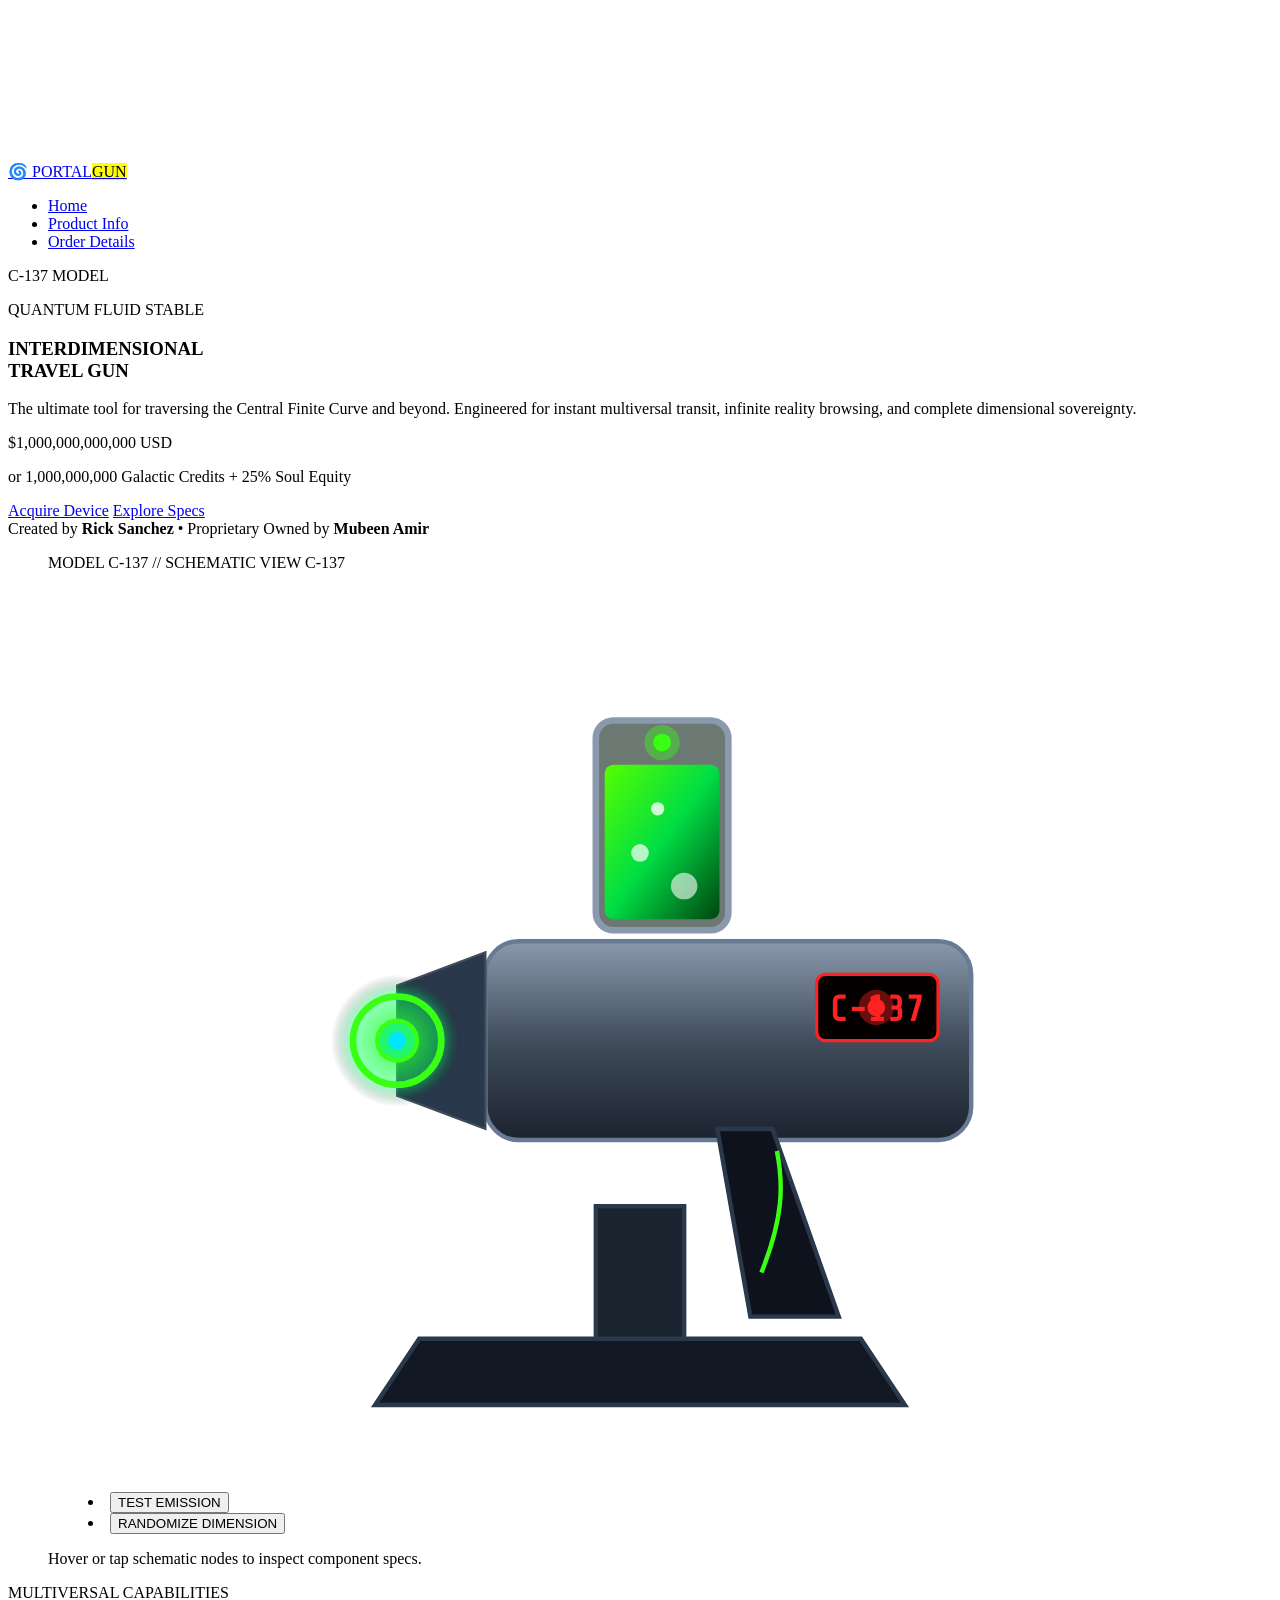
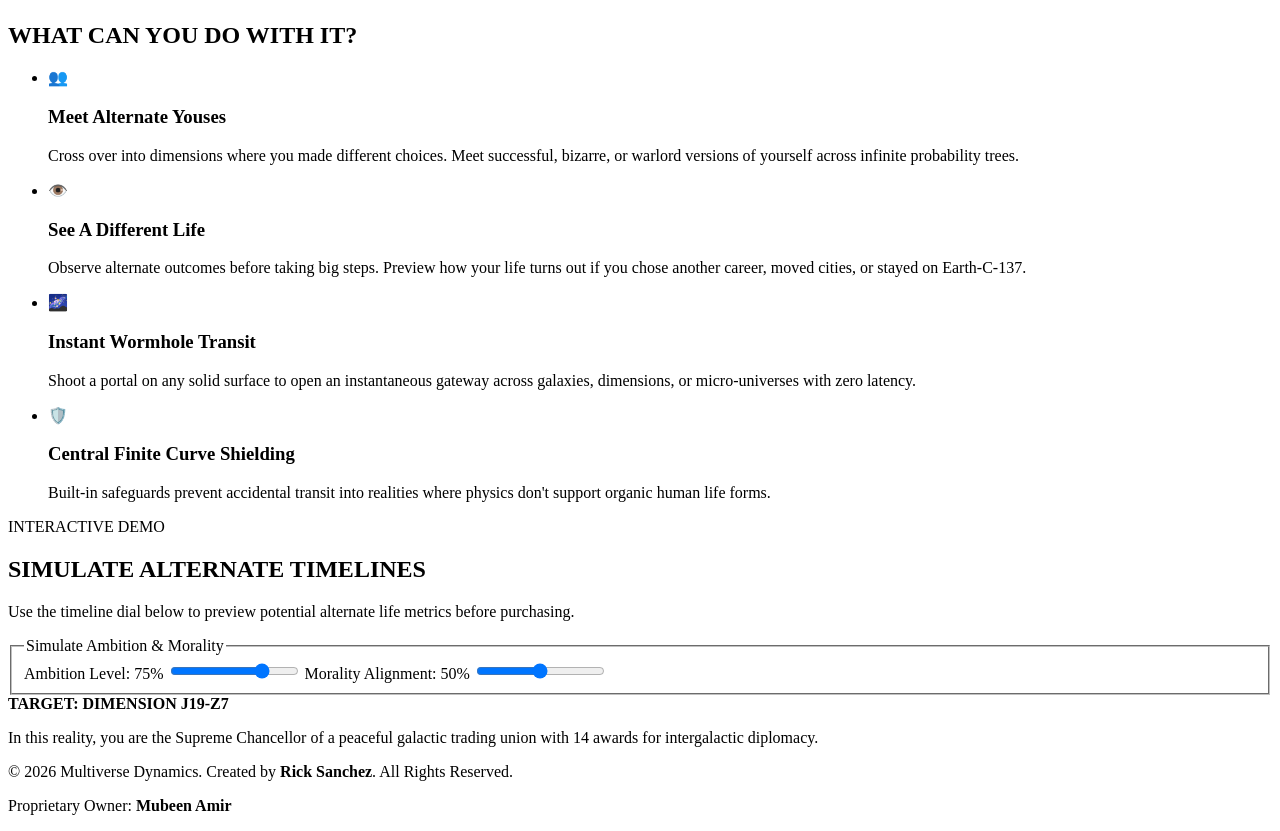
==== html/index.html @ 3e1271ca "home css and its js added added home" ====
<!DOCTYPE html>
<html lang="en">
<head>
    <meta charset="UTF-8">
    <meta name="viewport" content="width=device-width, initial-scale=1.0">
    <title>C-137 Portal Gun | Home</title>
    <link rel="stylesheet" href="style.css">
    <link rel="preconnect" href="https://fonts.googleapis.com">
    <link rel="preconnect" href="https://fonts.gstatic.com" crossorigin>
    <link href="https://fonts.googleapis.com/css2?family=Orbitron:wght@400;600;800;900&family=Rajdhani:wght@400;500;600;700&family=Share+Tech+Mono&display=swap" rel="stylesheet">
</head>
<body>

    <!-- PORTAL CANVAS OVERLAY -->
    <canvas id="portal-canvas" aria-hidden="true"></canvas>

    <!-- HEADER / NAVIGATION -->
    <header class="navbar">
        <a href="index.html" class="logo" aria-label="Portal Gun Home">
            <span class="logo-symbol" role="img" aria-label="Portal Icon">🌀</span>
            <span class="logo-text">PORTAL<mark class="highlight">GUN</mark></span>
        </a>
        
        <nav aria-label="Main Navigation">
            <ul class="nav-links">
                <li><a href="index.html" class="active" aria-current="page">Home</a></li>
                <li><a href="product.html">Product Info</a></li>
                <li><a href="order.html">Order Details</a></li>
            </ul>
        </nav>
        
        <aside class="header-badge" aria-label="Device Model">C-137 MODEL</aside>
    </header>

    <main>
        <!-- HERO SECTION -->
        <section class="hero" aria-labelledby="hero-heading">
            <article class="hero-content">
                <p class="status-pill"><span class="pulse-dot" aria-hidden="true"></span> QUANTUM FLUID STABLE</p>
                <h1 id="hero-heading" class="hero-title">INTERDIMENSIONAL<br><span class="gradient-text">TRAVEL GUN</span></h1>
                <p class="hero-subtitle">
                    The ultimate tool for traversing the Central Finite Curve and beyond. Engineered for instant multiversal transit, infinite reality browsing, and complete dimensional sovereignty.
                </p>
                
                <section class="price-container" aria-label="Pricing Details">
                    <p class="price-tag">$1,000,000,000,000 USD</p>
                    <p class="price-alt">or 1,000,000,000 Galactic Credits + 25% Soul Equity</p>
                </section>

                <nav class="cta-group" aria-label="Call to Action">
                    <a href="order.html" class="btn btn-primary">Acquire Device</a>
                    <a href="product.html" class="btn btn-secondary">Explore Specs</a>
                </nav>

                <aside class="ownership-banner">
                    Created by <strong>Rick Sanchez</strong> &bull; Proprietary Owned by <strong>Mubeen Amir</strong>
                </aside>
            </article>

            <!-- SVG SCHEMATIC / DISPLAY OF THE PORTAL GUN -->
            <figure class="device-card" aria-labelledby="schematic-heading">
                <figcaption class="display-header">
                    <span id="schematic-heading" class="display-title">MODEL C-137 // SCHEMATIC VIEW</span>
                    <output class="led-screen" id="digital-readout">C-137</output>
                </figcaption>

                <!-- CUSTOM SVG SCHEMATIC DRAWING -->
                <figure class="svg-wrapper">
                    <svg viewBox="0 0 500 400" class="portal-gun-svg" role="img" aria-label="Technical vector schematic of the C-137 Portal Gun featuring top fluid cylinder, metal barrel, grip, and LED display">
                        <defs>
                            <radialGradient id="greenGlow" cx="50%" cy="50%" r="50%">
                                <stop offset="0%" stop-color="#39ff14" stop-opacity="0.9"/>
                                <stop offset="70%" stop-color="#00ff66" stop-opacity="0.4"/>
                                <stop offset="100%" stop-color="#050b14" stop-opacity="0"/>
                            </radialGradient>
                            <linearGradient id="fluidGrad" x1="0%" y1="0%" x2="100%" y2="100%">
                                <stop offset="0%" stop-color="#55ff00"/>
                                <stop offset="50%" stop-color="#00dd44"/>
                                <stop offset="100%" stop-color="#004411"/>
                            </linearGradient>
                            <linearGradient id="metalGrad" x1="0%" y1="0%" x2="0%" y2="100%">
                                <stop offset="0%" stop-color="#8a99ad"/>
                                <stop offset="50%" stop-color="#414d5c"/>
                                <stop offset="100%" stop-color="#1b232e"/>
                            </linearGradient>
                        </defs>

                        <!-- Base Stand -->
                        <path d="M 150 340 L 350 340 L 370 370 L 130 370 Z" fill="#131924" stroke="#2a384c" stroke-width="2"/>
                        <rect x="230" y="280" width="40" height="60" fill="#1b232e" stroke="#2a384c" stroke-width="2"/>

                        <!-- Main Body -->
                        <rect x="180" y="160" width="220" height="90" rx="15" fill="url(#metalGrad)" stroke="#687b95" stroke-width="2"/>
                        
                        <!-- Grip -->
                        <path d="M 310 245 L 340 330 L 300 330 L 285 245 Z" fill="#0d121c" stroke="#2a384c" stroke-width="2"/>
                        <path d="M 312 255 C 315 270, 315 285, 305 310" stroke="#39ff14" stroke-width="2" fill="none"/>

                        <!-- Red Digital Readout Window -->
                        <rect x="330" y="175" width="55" height="30" rx="4" fill="#050000" stroke="#ff2222" stroke-width="1.5"/>
                        <text x="357" y="196" fill="#ff2222" font-family="'Share Tech Mono', monospace" font-size="16" text-anchor="middle" font-weight="bold">C-137</text>

                        <!-- Quantum Fluid Glass Cylinder (Top) -->
                        <rect x="230" y="60" width="60" height="95" rx="8" fill="rgba(10, 30, 20, 0.6)" stroke="#8a99ad" stroke-width="3"/>
                        <!-- Fluid inside -->
                        <rect x="234" y="80" width="52" height="70" rx="4" fill="url(#fluidGrad)"/>
                        
                        <!-- Animated Fluid Bubbles -->
                        <circle cx="250" cy="120" r="4" fill="#ffffff" opacity="0.7" class="bubble-anim-1"/>
                        <circle cx="270" cy="135" r="6" fill="#ffffff" opacity="0.6" class="bubble-anim-2"/>
                        <circle cx="258" cy="100" r="3" fill="#ffffff" opacity="0.8" class="bubble-anim-3"/>

                        <!-- Front Concentric Emitter Tip -->
                        <path d="M 180 165 L 140 180 L 140 230 L 180 245 Z" fill="#2a384c" stroke="#414d5c"/>
                        <circle cx="140" cy="205" r="30" fill="url(#greenGlow)"/>
                        <circle cx="140" cy="205" r="20" fill="none" stroke="#39ff14" stroke-width="3"/>
                        <circle cx="140" cy="205" r="10" fill="#39ff14"/>

                        <!-- Dynamic Interactive Hotspots -->
                        <g class="hotspot" tabindex="0" role="button" aria-label="Fluid Tube Hotspot" data-info="Quantum Fluid Matrix: Holds 100mL of dark matter fluid.">
                            <circle cx="260" cy="70" r="8" fill="#39ff14" opacity="0.4"/>
                            <circle cx="260" cy="70" r="4" fill="#39ff14"/>
                        </g>
                        <g class="hotspot" tabindex="0" role="button" aria-label="Emitter Node Hotspot" data-info="Concentrated Emitter Node: Generates stable green wormholes.">
                            <circle cx="140" cy="205" r="8" fill="#00e5ff" opacity="0.4"/>
                            <circle cx="140" cy="205" r="4" fill="#00e5ff"/>
                        </g>
                        <g class="hotspot" tabindex="0" role="button" aria-label="LED Screen Hotspot" data-info="Dimensions Coordinate Screen: Micro-LCD tracking target timeline.">
                            <circle cx="357" cy="190" r="8" fill="#ff2222" opacity="0.4"/>
                            <circle cx="357" cy="190" r="4" fill="#ff2222"/>
                        </g>
                    </svg>
                </figure>

                <menu class="display-controls">
                    <li><button id="btn-fire" type="button" class="control-btn glow-btn">TEST EMISSION</button></li>
                    <li><button id="btn-dial" type="button" class="control-btn">RANDOMIZE DIMENSION</button></li>
                </menu>

                <output id="hotspot-info-box" class="info-tooltip" aria-live="polite">
                    Hover or tap schematic nodes to inspect component specs.
                </output>
            </figure>
        </section>

        <!-- HIGHLIGHTED FEATURES SECTION -->
        <section class="features-section" aria-labelledby="features-heading">
            <header class="section-header">
                <span class="sub-heading">MULTIVERSAL CAPABILITIES</span>
                <h2 id="features-heading">WHAT CAN YOU DO WITH IT?</h2>
            </header>

            <ul class="features-grid">
                <!-- Feature 1 -->
                <li>
                    <article class="feature-card">
                        <p class="feature-icon" aria-hidden="true">👥</p>
                        <h3>Meet Alternate Youses</h3>
                        <p>Cross over into dimensions where you made different choices. Meet successful, bizarre, or warlord versions of yourself across infinite probability trees.</p>
                    </article>
                </li>

                <!-- Feature 2 -->
                <li>
                    <article class="feature-card">
                        <p class="feature-icon" aria-hidden="true">👁️</p>
                        <h3>See A Different Life</h3>
                        <p>Observe alternate outcomes before taking big steps. Preview how your life turns out if you chose another career, moved cities, or stayed on Earth-C-137.</p>
                    </article>
                </li>

                <!-- Feature 3 -->
                <li>
                    <article class="feature-card">
                        <p class="feature-icon" aria-hidden="true">🌌</p>
                        <h3>Instant Wormhole Transit</h3>
                        <p>Shoot a portal on any solid surface to open an instantaneous gateway across galaxies, dimensions, or micro-universes with zero latency.</p>
                    </article>
                </li>

                <!-- Feature 4 -->
                <li>
                    <article class="feature-card">
                        <p class="feature-icon" aria-hidden="true">🛡️</p>
                        <h3>Central Finite Curve Shielding</h3>
                        <p>Built-in safeguards prevent accidental transit into realities where physics don't support organic human life forms.</p>
                    </article>
                </li>
            </ul>
        </section>

        <!-- INTERACTIVE SIMULATION PREVIEW -->
        <section class="simulation-section" aria-labelledby="sim-heading">
            <article class="sim-container">
                <header class="sim-header">
                    <span class="sub-heading">INTERACTIVE DEMO</span>
                    <h2 id="sim-heading">SIMULATE ALTERNATE TIMELINES</h2>
                    <p>Use the timeline dial below to preview potential alternate life metrics before purchasing.</p>
                </header>

                <form class="sim-controls" onsubmit="event.preventDefault();">
                    <fieldset class="slider-group">
                        <legend>Simulate Ambition & Morality</legend>
                        
                        <label for="ambition-range">Ambition Level: <output id="ambition-val">75%</output></label>
                        <input type="range" id="ambition-range" min="0" max="100" value="75">

                        <label for="morality-range">Morality Alignment: <output id="morality-val">50%</output></label>
                        <input type="range" id="morality-range" min="0" max="100" value="50">
                    </fieldset>
                </form>

                <output class="sim-output" id="sim-output-box" aria-live="polite">
                    <strong class="output-dim">TARGET: DIMENSION J19-Z7</strong>
                    <p class="output-desc">In this reality, you are the Supreme Chancellor of a peaceful galactic trading union with 14 awards for intergalactic diplomacy.</p>
                </output>
            </article>
        </section>
    </main>

    <!-- FOOTER -->
    <footer>
        <p>&copy; 2026 Multiverse Dynamics. Created by <strong>Rick Sanchez</strong>. All Rights Reserved.</p>
        <p class="ownership">Proprietary Owner: <strong>Mubeen Amir</strong></p>
    </footer>

    <script src="script.js"></script>
</body>
</html>
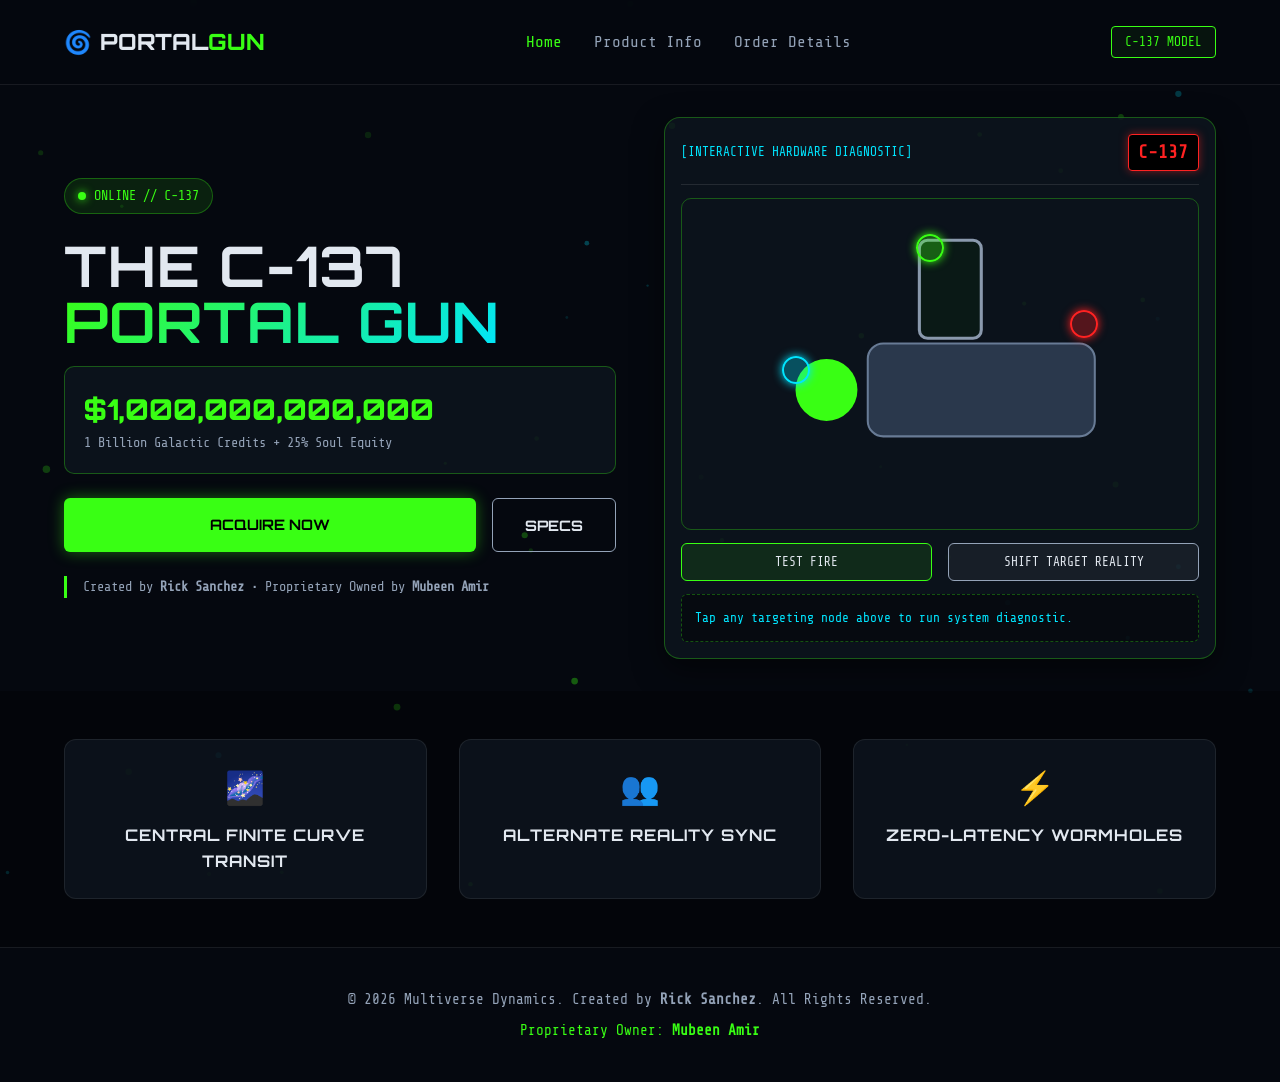
==== commit c9039b7d: "kk" ====
--- a/html/index.html
+++ b/html/index.html
@@ -4,23 +4,21 @@
     <meta charset="UTF-8">
     <meta name="viewport" content="width=device-width, initial-scale=1.0">
     <title>C-137 Portal Gun | Home</title>
-    <link rel="stylesheet" href="style.css">
+    <link rel="stylesheet" href="../css/style.css">
     <link rel="preconnect" href="https://fonts.googleapis.com">
     <link rel="preconnect" href="https://fonts.gstatic.com" crossorigin>
     <link href="https://fonts.googleapis.com/css2?family=Orbitron:wght@400;600;800;900&family=Rajdhani:wght@400;500;600;700&family=Share+Tech+Mono&display=swap" rel="stylesheet">
 </head>
 <body>
-
-    <!-- PORTAL CANVAS OVERLAY -->
+    <!-- BACKGROUND CANVAS -->
     <canvas id="portal-canvas" aria-hidden="true"></canvas>
 
-    <!-- HEADER / NAVIGATION -->
+    <!-- NAVIGATION -->
     <header class="navbar">
         <a href="index.html" class="logo" aria-label="Portal Gun Home">
-            <span class="logo-symbol" role="img" aria-label="Portal Icon">🌀</span>
-            <span class="logo-text">PORTAL<mark class="highlight">GUN</mark></span>
+            <span role="img" aria-label="Portal Icon">🌀</span>
+            <span>PORTAL<mark class="highlight">GUN</mark></span>
         </a>
-        
         <nav aria-label="Main Navigation">
             <ul class="nav-links">
                 <li><a href="index.html" class="active" aria-current="page">Home</a></li>
@@ -28,28 +26,27 @@
                 <li><a href="order.html">Order Details</a></li>
             </ul>
         </nav>
-        
-        <aside class="header-badge" aria-label="Device Model">C-137 MODEL</aside>
+        <aside class="header-badge">C-137 MODEL</aside>
     </header>
 
     <main>
-        <!-- HERO SECTION -->
-        <section class="hero" aria-labelledby="hero-heading">
-            <article class="hero-content">
-                <p class="status-pill"><span class="pulse-dot" aria-hidden="true"></span> QUANTUM FLUID STABLE</p>
-                <h1 id="hero-heading" class="hero-title">INTERDIMENSIONAL<br><span class="gradient-text">TRAVEL GUN</span></h1>
-                <p class="hero-subtitle">
-                    The ultimate tool for traversing the Central Finite Curve and beyond. Engineered for instant multiversal transit, infinite reality browsing, and complete dimensional sovereignty.
-                </p>
-                
-                <section class="price-container" aria-label="Pricing Details">
-                    <p class="price-tag">$1,000,000,000,000 USD</p>
-                    <p class="price-alt">or 1,000,000,000 Galactic Credits + 25% Soul Equity</p>
+        <!-- HERO HUD INTERACTION SECTION -->
+        <section class="hero" aria-labelledby="hero-heading" style="padding: 2rem 5%; min-height: auto;">
+            <!-- LEFT COLUMN: MINIMAL QUICK ACTION HEADLINE -->
+            <article class="hero-intro">
+                <p class="status-pill"><span class="pulse-dot" aria-hidden="true"></span> ONLINE // C-137</p>
+                <h1 id="hero-heading" style="font-size: 3.5rem; line-height: 1; margin-bottom: 1rem;">
+                    THE C-137<br><span class="gradient-text">PORTAL GUN</span>
+                </h1>
+
+                <section class="price-container" style="margin-bottom: 1.5rem;">
+                    <p class="price-tag">$1,000,000,000,000</p>
+                    <p class="price-alt">1 Billion Galactic Credits + 25% Soul Equity</p>
                 </section>
 
-                <nav class="cta-group" aria-label="Call to Action">
-                    <a href="order.html" class="btn btn-primary">Acquire Device</a>
-                    <a href="product.html" class="btn btn-secondary">Explore Specs</a>
+                <nav style="display: flex; gap: 1rem; margin-bottom: 1.5rem;">
+                    <a href="order.html" class="btn btn-primary" style="flex: 1;">ACQUIRE NOW</a>
+                    <a href="product.html" class="btn btn-secondary">SPECS</a>
                 </nav>
 
                 <aside class="ownership-banner">
@@ -57,164 +54,78 @@
                 </aside>
             </article>
 
-            <!-- SVG SCHEMATIC / DISPLAY OF THE PORTAL GUN -->
-            <figure class="device-card" aria-labelledby="schematic-heading">
-                <figcaption class="display-header">
-                    <span id="schematic-heading" class="display-title">MODEL C-137 // SCHEMATIC VIEW</span>
+            <!-- RIGHT COLUMN: INTERACTIVE VISUAL IMAGE TARGETING TERMINAL -->
+            <figure class="device-card" style="position: relative; border-radius: 16px; padding: 1rem; background: var(--bg-card); border: 1px solid var(--border-color);">
+                <figcaption class="display-header" style="margin-bottom: 0.8rem;">
+                    <span style="font-family: var(--font-mono); font-size: 0.8rem; color: var(--neon-cyan);">[INTERACTIVE HARDWARE DIAGNOSTIC]</span>
                     <output class="led-screen" id="digital-readout">C-137</output>
                 </figcaption>
 
-                <!-- CUSTOM SVG SCHEMATIC DRAWING -->
-                <figure class="svg-wrapper">
-                    <svg viewBox="0 0 500 400" class="portal-gun-svg" role="img" aria-label="Technical vector schematic of the C-137 Portal Gun featuring top fluid cylinder, metal barrel, grip, and LED display">
-                        <defs>
-                            <radialGradient id="greenGlow" cx="50%" cy="50%" r="50%">
-                                <stop offset="0%" stop-color="#39ff14" stop-opacity="0.9"/>
-                                <stop offset="70%" stop-color="#00ff66" stop-opacity="0.4"/>
-                                <stop offset="100%" stop-color="#050b14" stop-opacity="0"/>
-                            </radialGradient>
-                            <linearGradient id="fluidGrad" x1="0%" y1="0%" x2="100%" y2="100%">
-                                <stop offset="0%" stop-color="#55ff00"/>
-                                <stop offset="50%" stop-color="#00dd44"/>
-                                <stop offset="100%" stop-color="#004411"/>
-                            </linearGradient>
-                            <linearGradient id="metalGrad" x1="0%" y1="0%" x2="0%" y2="100%">
-                                <stop offset="0%" stop-color="#8a99ad"/>
-                                <stop offset="50%" stop-color="#414d5c"/>
-                                <stop offset="100%" stop-color="#1b232e"/>
-                            </linearGradient>
-                        </defs>
+                <!-- IMAGE CANVAS WITH VISUAL RETICLE HOTSPOTS -->
+                <picture style="display: block; position: relative; border-radius: 10px; overflow: hidden; border: 1px solid rgba(57, 255, 20, 0.3);">
+                    <img src="../portalgun.jpg" 
+                         alt="C-137 Portal Gun hardware breakdown" 
+                         style="width: 100%; height: auto; display: block; object-fit: cover; filter: brightness(0.9) contrast(1.1);"
+                         onerror="this.style.display='none'; document.getElementById('svg-fallback').style.display='block';">
 
-                        <!-- Base Stand -->
-                        <path d="M 150 340 L 350 340 L 370 370 L 130 370 Z" fill="#131924" stroke="#2a384c" stroke-width="2"/>
-                        <rect x="230" y="280" width="40" height="60" fill="#1b232e" stroke="#2a384c" stroke-width="2"/>
+                    <!-- TARGET RETICLE 1: FLUID CONTAINER (TOP) -->
+                    <button type="button" class="hotspot" data-info="[FLUID CANISTER] Holds 100mL dark-matter quantum liquid matrix." 
+                            style="position: absolute; top: 15%; left: 48%; width: 28px; height: 28px; border-radius: 50%; border: 2px solid var(--neon-green); background: rgba(57,255,20,0.3); cursor: pointer; box-shadow: 0 0 10px var(--neon-green); transform: translate(-50%, -50%);">
+                    </button>
 
-                        <!-- Main Body -->
-                        <rect x="180" y="160" width="220" height="90" rx="15" fill="url(#metalGrad)" stroke="#687b95" stroke-width="2"/>
-                        
-                        <!-- Grip -->
-                        <path d="M 310 245 L 340 330 L 300 330 L 285 245 Z" fill="#0d121c" stroke="#2a384c" stroke-width="2"/>
-                        <path d="M 312 255 C 315 270, 315 285, 305 310" stroke="#39ff14" stroke-width="2" fill="none"/>
+                    <!-- TARGET RETICLE 2: RED C-137 DISPLAY (RIGHT REAR) -->
+                    <button type="button" class="hotspot" data-info="[DIMENSION DISPENSER] LCD readout synced to universal GPS coordinates." 
+                            style="position: absolute; top: 38%; left: 78%; width: 28px; height: 28px; border-radius: 50%; border: 2px solid var(--neon-red); background: rgba(255,34,34,0.3); cursor: pointer; box-shadow: 0 0 10px var(--neon-red); transform: translate(-50%, -50%);">
+                    </button>
 
-                        <!-- Red Digital Readout Window -->
-                        <rect x="330" y="175" width="55" height="30" rx="4" fill="#050000" stroke="#ff2222" stroke-width="1.5"/>
-                        <text x="357" y="196" fill="#ff2222" font-family="'Share Tech Mono', monospace" font-size="16" text-anchor="middle" font-weight="bold">C-137</text>
+                    <!-- TARGET RETICLE 3: EMITTER MUZZLE (FRONT LEFT) -->
+                    <button type="button" class="hotspot" data-info="[WORMHOLE EMITTER] Concentric particle emitter for portal ignition." 
+                            style="position: absolute; top: 52%; left: 22%; width: 28px; height: 28px; border-radius: 50%; border: 2px solid var(--neon-cyan); background: rgba(0,229,255,0.3); cursor: pointer; box-shadow: 0 0 10px var(--neon-cyan); transform: translate(-50%, -50%);">
+                    </button>
 
-                        <!-- Quantum Fluid Glass Cylinder (Top) -->
-                        <rect x="230" y="60" width="60" height="95" rx="8" fill="rgba(10, 30, 20, 0.6)" stroke="#8a99ad" stroke-width="3"/>
-                        <!-- Fluid inside -->
-                        <rect x="234" y="80" width="52" height="70" rx="4" fill="url(#fluidGrad)"/>
-                        
-                        <!-- Animated Fluid Bubbles -->
-                        <circle cx="250" cy="120" r="4" fill="#ffffff" opacity="0.7" class="bubble-anim-1"/>
-                        <circle cx="270" cy="135" r="6" fill="#ffffff" opacity="0.6" class="bubble-anim-2"/>
-                        <circle cx="258" cy="100" r="3" fill="#ffffff" opacity="0.8" class="bubble-anim-3"/>
+                    <!-- FALLBACK SVG DIAGRAM -->
+                    <svg id="svg-fallback" viewBox="0 0 500 320" class="portal-gun-svg" style="display: none; width: 100%; height: auto;">
+                        <rect x="180" y="140" width="220" height="90" rx="15" fill="#2a384c" stroke="#687b95" stroke-width="2"/>
+                        <rect x="230" y="40" width="60" height="95" rx="8" fill="rgba(10, 30, 20, 0.6)" stroke="#8a99ad" stroke-width="3"/>
+                        <circle cx="140" cy="185" r="30" fill="#39ff14"/>
+                    </svg>
+                </picture>
 
-                        <!-- Front Concentric Emitter Tip -->
-                        <path d="M 180 165 L 140 180 L 140 230 L 180 245 Z" fill="#2a384c" stroke="#414d5c"/>
-                        <circle cx="140" cy="205" r="30" fill="url(#greenGlow)"/>
-                        <circle cx="140" cy="205" r="20" fill="none" stroke="#39ff14" stroke-width="3"/>
-                        <circle cx="140" cy="205" r="10" fill="#39ff14"/>
-
-                        <!-- Dynamic Interactive Hotspots -->
-                        <g class="hotspot" tabindex="0" role="button" aria-label="Fluid Tube Hotspot" data-info="Quantum Fluid Matrix: Holds 100mL of dark matter fluid.">
-                            <circle cx="260" cy="70" r="8" fill="#39ff14" opacity="0.4"/>
-                            <circle cx="260" cy="70" r="4" fill="#39ff14"/>
-                        </g>
-                        <g class="hotspot" tabindex="0" role="button" aria-label="Emitter Node Hotspot" data-info="Concentrated Emitter Node: Generates stable green wormholes.">
-                            <circle cx="140" cy="205" r="8" fill="#00e5ff" opacity="0.4"/>
-                            <circle cx="140" cy="205" r="4" fill="#00e5ff"/>
-                        </g>
-                        <g class="hotspot" tabindex="0" role="button" aria-label="LED Screen Hotspot" data-info="Dimensions Coordinate Screen: Micro-LCD tracking target timeline.">
-                            <circle cx="357" cy="190" r="8" fill="#ff2222" opacity="0.4"/>
-                            <circle cx="357" cy="190" r="4" fill="#ff2222"/>
-                        </g>
-                    </svg>
-                </figure>
-
-                <menu class="display-controls">
-                    <li><button id="btn-fire" type="button" class="control-btn glow-btn">TEST EMISSION</button></li>
-                    <li><button id="btn-dial" type="button" class="control-btn">RANDOMIZE DIMENSION</button></li>
+                <!-- DYNAMIC CONTROLS -->
+                <menu class="display-controls" style="margin-top: 0.8rem;">
+                    <li><button id="btn-fire" type="button" class="control-btn" style="background: rgba(57,255,20,0.1); border-color: var(--neon-green);">TEST FIRE</button></li>
+                    <li><button id="btn-dial" type="button" class="control-btn">SHIFT TARGET REALITY</button></li>
                 </menu>
 
-                <output id="hotspot-info-box" class="info-tooltip" aria-live="polite">
-                    Hover or tap schematic nodes to inspect component specs.
+                <!-- DIAGNOSTIC OUTPUT FEED -->
+                <output id="hotspot-info-box" class="info-tooltip" style="margin-top: 0.8rem; font-size: 0.8rem;">
+                    Tap any targeting node above to run system diagnostic.
                 </output>
             </figure>
         </section>
 
-        <!-- HIGHLIGHTED FEATURES SECTION -->
-        <section class="features-section" aria-labelledby="features-heading">
-            <header class="section-header">
-                <span class="sub-heading">MULTIVERSAL CAPABILITIES</span>
-                <h2 id="features-heading">WHAT CAN YOU DO WITH IT?</h2>
-            </header>
-
+        <!-- VISUAL HARDWARE HIGHLIGHTS (NO PARAGRAPHS) -->
+        <section class="features-section" style="padding: 3rem 5%;">
             <ul class="features-grid">
-                <!-- Feature 1 -->
                 <li>
-                    <article class="feature-card">
-                        <p class="feature-icon" aria-hidden="true">👥</p>
-                        <h3>Meet Alternate Youses</h3>
-                        <p>Cross over into dimensions where you made different choices. Meet successful, bizarre, or warlord versions of yourself across infinite probability trees.</p>
+                    <article class="feature-card" style="padding: 1.5rem; text-align: center;">
+                        <p style="font-size: 2rem; margin-bottom: 0.5rem;">🌌</p>
+                        <h3 style="font-size: 1rem;">Central Finite Curve Transit</h3>
                     </article>
                 </li>
-
-                <!-- Feature 2 -->
                 <li>
-                    <article class="feature-card">
-                        <p class="feature-icon" aria-hidden="true">👁️</p>
-                        <h3>See A Different Life</h3>
-                        <p>Observe alternate outcomes before taking big steps. Preview how your life turns out if you chose another career, moved cities, or stayed on Earth-C-137.</p>
+                    <article class="feature-card" style="padding: 1.5rem; text-align: center;">
+                        <p style="font-size: 2rem; margin-bottom: 0.5rem;">👥</p>
+                        <h3 style="font-size: 1rem;">Alternate Reality Sync</h3>
                     </article>
                 </li>
-
-                <!-- Feature 3 -->
                 <li>
-                    <article class="feature-card">
-                        <p class="feature-icon" aria-hidden="true">🌌</p>
-                        <h3>Instant Wormhole Transit</h3>
-                        <p>Shoot a portal on any solid surface to open an instantaneous gateway across galaxies, dimensions, or micro-universes with zero latency.</p>
-                    </article>
-                </li>
-
-                <!-- Feature 4 -->
-                <li>
-                    <article class="feature-card">
-                        <p class="feature-icon" aria-hidden="true">🛡️</p>
-                        <h3>Central Finite Curve Shielding</h3>
-                        <p>Built-in safeguards prevent accidental transit into realities where physics don't support organic human life forms.</p>
+                    <article class="feature-card" style="padding: 1.5rem; text-align: center;">
+                        <p style="font-size: 2rem; margin-bottom: 0.5rem;">⚡</p>
+                        <h3 style="font-size: 1rem;">Zero-Latency Wormholes</h3>
                     </article>
                 </li>
             </ul>
-        </section>
-
-        <!-- INTERACTIVE SIMULATION PREVIEW -->
-        <section class="simulation-section" aria-labelledby="sim-heading">
-            <article class="sim-container">
-                <header class="sim-header">
-                    <span class="sub-heading">INTERACTIVE DEMO</span>
-                    <h2 id="sim-heading">SIMULATE ALTERNATE TIMELINES</h2>
-                    <p>Use the timeline dial below to preview potential alternate life metrics before purchasing.</p>
-                </header>
-
-                <form class="sim-controls" onsubmit="event.preventDefault();">
-                    <fieldset class="slider-group">
-                        <legend>Simulate Ambition & Morality</legend>
-                        
-                        <label for="ambition-range">Ambition Level: <output id="ambition-val">75%</output></label>
-                        <input type="range" id="ambition-range" min="0" max="100" value="75">
-
-                        <label for="morality-range">Morality Alignment: <output id="morality-val">50%</output></label>
-                        <input type="range" id="morality-range" min="0" max="100" value="50">
-                    </fieldset>
-                </form>
-
-                <output class="sim-output" id="sim-output-box" aria-live="polite">
-                    <strong class="output-dim">TARGET: DIMENSION J19-Z7</strong>
-                    <p class="output-desc">In this reality, you are the Supreme Chancellor of a peaceful galactic trading union with 14 awards for intergalactic diplomacy.</p>
-                </output>
-            </article>
         </section>
     </main>
 
@@ -224,6 +135,6 @@
         <p class="ownership">Proprietary Owner: <strong>Mubeen Amir</strong></p>
     </footer>
 
-    <script src="script.js"></script>
+    <script src="../js/script.js"></script>
 </body>
 </html>
--- a/css/style.css
+++ b/css/style.css
@@ -0,0 +1,401 @@
+/* ==========================================================================
+   PORTAL GUN C-137 - MASTER STYLESHEET
+   Created by Rick Sanchez | Proprietary Owner: Mubeen Amir
+   ========================================================================== */
+:root {
+    --bg-dark: #05080f;
+    --bg-card: rgba(14, 20, 30, 0.85);
+    --border-color: rgba(57, 255, 20, 0.3);
+    --border-bright: #39ff14;
+    
+    --neon-green: #39ff14;
+    --neon-cyan: #00e5ff;
+    --neon-red: #ff2222;
+    --text-main: #e2e8f0;
+    --text-muted: #94a3b8;
+
+    --font-heading: 'Orbitron', sans-serif;
+    --font-body: 'Rajdhani', sans-serif;
+    --font-mono: 'Share Tech Mono', monospace;
+}
+
+* {
+    margin: 0;
+    padding: 0;
+    box-sizing: border-box;
+}
+
+body {
+    background-color: var(--bg-dark);
+    color: var(--text-main);
+    font-family: var(--font-body);
+    font-size: 18px;
+    line-height: 1.6;
+    overflow-x: hidden;
+    position: relative;
+}
+
+#portal-canvas {
+    position: fixed;
+    top: 0;
+    left: 0;
+    width: 100vw;
+    height: 100vh;
+    z-index: -1;
+    pointer-events: none;
+    opacity: 0.35;
+}
+
+h1, h2, h3 {
+    font-family: var(--font-heading);
+    text-transform: uppercase;
+    letter-spacing: 1px;
+}
+
+mark.highlight {
+    background: transparent;
+    color: var(--neon-green);
+}
+
+.gradient-text {
+    background: linear-gradient(135deg, var(--neon-green), var(--neon-cyan));
+    -webkit-background-clip: text;
+    -webkit-text-fill-color: transparent;
+}
+
+.sub-heading {
+    color: var(--neon-green);
+    font-family: var(--font-mono);
+    font-size: 0.9rem;
+    letter-spacing: 2px;
+    display: block;
+    margin-bottom: 0.5rem;
+}
+
+/* NAVIGATION */
+header.navbar {
+    display: flex;
+    justify-content: space-between;
+    align-items: center;
+    padding: 1.5rem 5%;
+    background: rgba(5, 8, 15, 0.9);
+    backdrop-filter: blur(12px);
+    border-bottom: 1px solid rgba(255, 255, 255, 0.08);
+    position: sticky;
+    top: 0;
+    z-index: 100;
+}
+
+a.logo {
+    font-family: var(--font-heading);
+    font-size: 1.4rem;
+    font-weight: 800;
+    display: flex;
+    align-items: center;
+    gap: 0.5rem;
+    text-decoration: none;
+    color: var(--text-main);
+}
+
+ul.nav-links {
+    display: flex;
+    list-style: none;
+    gap: 2rem;
+}
+
+ul.nav-links a {
+    color: var(--text-muted);
+    text-decoration: none;
+    font-family: var(--font-mono);
+    font-size: 1rem;
+    transition: color 0.3s ease;
+}
+
+ul.nav-links a:hover,
+ul.nav-links a.active {
+    color: var(--neon-green);
+}
+
+aside.header-badge {
+    font-family: var(--font-mono);
+    font-size: 0.8rem;
+    padding: 0.3rem 0.8rem;
+    border: 1px solid var(--neon-green);
+    color: var(--neon-green);
+    border-radius: 4px;
+    background: rgba(57, 255, 20, 0.05);
+}
+
+/* BUTTONS & GENERAL */
+.btn {
+    padding: 0.9rem 2rem;
+    font-family: var(--font-heading);
+    font-size: 0.9rem;
+    font-weight: 700;
+    text-decoration: none;
+    border-radius: 6px;
+    cursor: pointer;
+    transition: all 0.3s ease;
+    display: inline-block;
+    text-align: center;
+    border: none;
+}
+
+.btn-primary {
+    background: var(--neon-green);
+    color: #000;
+    box-shadow: 0 0 15px rgba(57, 255, 20, 0.4);
+}
+
+.btn-primary:hover {
+    background: #45ff24;
+    box-shadow: 0 0 25px rgba(57, 255, 20, 0.7);
+    transform: translateY(-2px);
+}
+
+.btn-secondary {
+    background: transparent;
+    color: var(--text-main);
+    border: 1px solid var(--text-muted);
+}
+
+.btn-secondary:hover {
+    border-color: var(--neon-cyan);
+    color: var(--neon-cyan);
+}
+
+/* HERO & LAYOUT SECTIONS */
+section.hero, section.product-hero, section.order-section {
+    display: grid;
+    grid-template-columns: 1fr 1fr;
+    gap: 3rem;
+    padding: 4rem 5%;
+    min-height: calc(100vh - 80px);
+    align-items: center;
+}
+
+p.status-pill {
+    display: inline-flex;
+    align-items: center;
+    gap: 0.5rem;
+    font-family: var(--font-mono);
+    font-size: 0.85rem;
+    color: var(--neon-green);
+    background: rgba(57, 255, 20, 0.1);
+    padding: 0.4rem 0.8rem;
+    border-radius: 20px;
+    border: 1px solid var(--border-color);
+    margin-bottom: 1.5rem;
+}
+
+span.pulse-dot {
+    width: 8px;
+    height: 8px;
+    background-color: var(--neon-green);
+    border-radius: 50%;
+    box-shadow: 0 0 10px var(--neon-green);
+    animation: pulse 1.5s infinite;
+}
+
+@keyframes pulse {
+    0% { opacity: 0.4; }
+    50% { opacity: 1; }
+    100% { opacity: 0.4; }
+}
+
+section.price-container {
+    background: var(--bg-card);
+    border: 1px solid var(--border-color);
+    padding: 1.2rem;
+    border-radius: 10px;
+    margin-bottom: 2rem;
+}
+
+p.price-tag {
+    font-family: var(--font-heading);
+    font-size: 1.8rem;
+    color: var(--neon-green);
+    font-weight: 800;
+}
+
+p.price-alt {
+    font-family: var(--font-mono);
+    color: var(--text-muted);
+    font-size: 0.85rem;
+}
+
+aside.ownership-banner {
+    font-family: var(--font-mono);
+    font-size: 0.85rem;
+    color: var(--text-muted);
+    border-left: 3px solid var(--neon-green);
+    padding-left: 1rem;
+    margin-top: 1.5rem;
+}
+
+/* DEVICE DISPLAY CARD */
+figure.device-card {
+    background: var(--bg-card);
+    border: 1px solid var(--border-color);
+    border-radius: 16px;
+    padding: 1.5rem;
+    box-shadow: 0 10px 30px rgba(0, 0, 0, 0.5);
+    margin: 0;
+}
+
+figcaption.display-header {
+    display: flex;
+    justify-content: space-between;
+    align-items: center;
+    border-bottom: 1px solid rgba(255, 255, 255, 0.1);
+    padding-bottom: 0.8rem;
+    margin-bottom: 1rem;
+}
+
+output.led-screen {
+    font-family: var(--font-mono);
+    background: #000;
+    color: var(--neon-red);
+    padding: 0.2rem 0.6rem;
+    border-radius: 4px;
+    border: 1px solid var(--neon-red);
+    box-shadow: 0 0 8px rgba(255, 34, 34, 0.5);
+    font-weight: bold;
+}
+
+.portal-gun-svg {
+    width: 100%;
+    height: auto;
+}
+
+.hotspot {
+    cursor: pointer;
+    transition: transform 0.2s ease;
+}
+
+.hotspot:hover, .hotspot:focus {
+    transform: scale(1.3);
+    outline: none;
+}
+
+menu.display-controls {
+    display: flex;
+    gap: 1rem;
+    margin-top: 1rem;
+    list-style: none;
+}
+
+menu.display-controls li {
+    flex: 1;
+}
+
+.control-btn {
+    width: 100%;
+    padding: 0.7rem;
+    background: rgba(255, 255, 255, 0.05);
+    border: 1px solid var(--text-muted);
+    color: var(--text-main);
+    font-family: var(--font-mono);
+    font-size: 0.8rem;
+    border-radius: 6px;
+    cursor: pointer;
+}
+
+.control-btn:hover {
+    border-color: var(--neon-green);
+    color: var(--neon-green);
+}
+
+output.info-tooltip {
+    display: block;
+    margin-top: 1rem;
+    padding: 0.8rem;
+    background: rgba(0, 0, 0, 0.4);
+    border: 1px dashed var(--border-color);
+    border-radius: 6px;
+    font-family: var(--font-mono);
+    font-size: 0.85rem;
+    color: var(--neon-cyan);
+}
+
+/* FEATURES & SECTIONS */
+section.features-section, section.specs-section, section.faq-section {
+    padding: 5rem 5%;
+    background: rgba(0, 0, 0, 0.3);
+}
+
+header.section-header {
+    text-align: center;
+    margin-bottom: 3rem;
+}
+
+ul.features-grid, .specs-grid {
+    display: grid;
+    grid-template-columns: repeat(auto-fit, minmax(260px, 1fr));
+    gap: 2rem;
+    list-style: none;
+}
+
+article.feature-card, article.spec-card {
+    background: var(--bg-card);
+    border: 1px solid rgba(255, 255, 255, 0.08);
+    padding: 2rem;
+    border-radius: 12px;
+    height: 100%;
+}
+
+/* CHECKOUT FORM */
+.checkout-form {
+    background: var(--bg-card);
+    border: 1px solid var(--border-color);
+    border-radius: 16px;
+    padding: 2.5rem;
+    font-family: var(--font-mono);
+}
+
+.form-group {
+    margin-bottom: 1.5rem;
+}
+
+.form-group label {
+    display: block;
+    margin-bottom: 0.5rem;
+    color: var(--neon-cyan);
+    font-size: 0.9rem;
+}
+
+.form-group input, .form-group select {
+    width: 100%;
+    padding: 0.8rem;
+    background: #05080f;
+    border: 1px solid rgba(255, 255, 255, 0.15);
+    color: var(--text-main);
+    border-radius: 6px;
+    font-family: var(--font-mono);
+}
+
+.form-group input:focus, .form-group select:focus {
+    border-color: var(--neon-green);
+    outline: none;
+}
+
+/* FOOTER */
+footer {
+    padding: 2.5rem 5%;
+    border-top: 1px solid rgba(255, 255, 255, 0.08);
+    text-align: center;
+    font-family: var(--font-mono);
+    font-size: 0.9rem;
+    color: var(--text-muted);
+}
+
+footer p.ownership {
+    margin-top: 0.5rem;
+    color: var(--neon-green);
+}
+
+@media (max-width: 900px) {
+    section.hero, section.product-hero, section.order-section {
+        grid-template-columns: 1fr;
+    }
+}
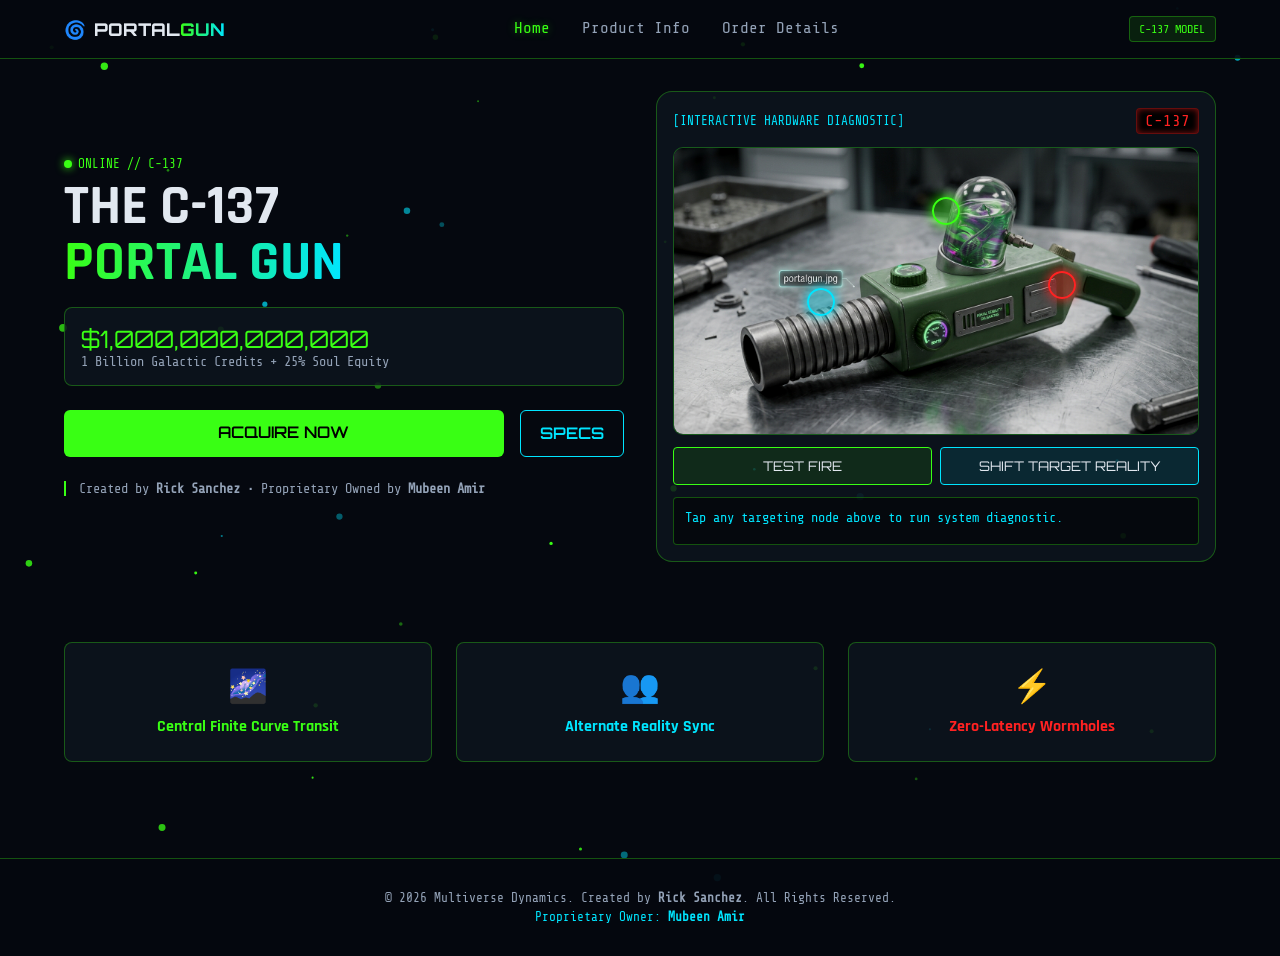
==== commit 863bf448: "cleaned some errors" ====
--- a/html/index.html
+++ b/html/index.html
@@ -45,8 +45,8 @@
                 </section>
 
                 <nav style="display: flex; gap: 1rem; margin-bottom: 1.5rem;">
-                    <a href="order.html" class="btn btn-primary" style="flex: 1;">ACQUIRE NOW</a>
-                    <a href="product.html" class="btn btn-secondary">SPECS</a>
+                    <a href="order.html" class="btn btn-primary" style="flex: 1; text-align: center; text-decoration: none;">ACQUIRE NOW</a>
+                    <a href="product.html" class="btn btn-secondary" style="text-align: center; text-decoration: none;">SPECS</a>
                 </nav>
 
                 <aside class="ownership-banner">
@@ -56,73 +56,82 @@
 
             <!-- RIGHT COLUMN: INTERACTIVE VISUAL IMAGE TARGETING TERMINAL -->
             <figure class="device-card" style="position: relative; border-radius: 16px; padding: 1rem; background: var(--bg-card); border: 1px solid var(--border-color);">
-                <figcaption class="display-header" style="margin-bottom: 0.8rem;">
+                <figcaption class="display-header" style="margin-bottom: 0.8rem; display: flex; justify-content: space-between; align-items: center;">
                     <span style="font-family: var(--font-mono); font-size: 0.8rem; color: var(--neon-cyan);">[INTERACTIVE HARDWARE DIAGNOSTIC]</span>
                     <output class="led-screen" id="digital-readout">C-137</output>
                 </figcaption>
 
-                <!-- IMAGE CANVAS WITH VISUAL RETICLE HOTSPOTS -->
-                <picture style="display: block; position: relative; border-radius: 10px; overflow: hidden; border: 1px solid rgba(57, 255, 20, 0.3);">
+                <!-- IMAGE CANVAS CONTAINER WITH FALLBACK BLUEPRINT -->
+                <div style="display: block; position: relative; border-radius: 10px; overflow: hidden; border: 1px solid rgba(57, 255, 20, 0.3); background: #0a1120; min-height: 260px;">
+                    
+                    <!-- MAIN PORTAL GUN IMAGE -->
                     <img src="../portalgun.jpg" 
                          alt="C-137 Portal Gun hardware breakdown" 
-                         style="width: 100%; height: auto; display: block; object-fit: cover; filter: brightness(0.9) contrast(1.1);"
+                         style="width: 100%; height: 100%; display: block; object-fit: cover; filter: brightness(0.95) contrast(1.1);"
                          onerror="this.style.display='none'; document.getElementById('svg-fallback').style.display='block';">
+
+                    <!-- FALLBACK SVG DIAGRAM -->
+                    <svg id="svg-fallback" viewBox="0 0 500 320" class="portal-gun-svg" style="display: none; width: 100%; height: auto; padding: 1rem;">
+                        <rect x="0" y="0" width="500" height="320" fill="#080e1a"/>
+                        <rect x="180" y="130" width="220" height="90" rx="15" fill="#1e293b" stroke="#39ff14" stroke-width="2"/>
+                        <path d="M 270 220 L 250 300 L 290 300 L 310 220 Z" fill="#0f172a" stroke="#00e5ff" stroke-width="2"/>
+                        <rect x="240" y="35" width="50" height="95" rx="8" fill="rgba(57, 255, 20, 0.25)" stroke="#39ff14" stroke-width="2"/>
+                        <circle cx="140" cy="175" r="25" fill="rgba(255, 34, 34, 0.8)" stroke="#ff2222" stroke-width="2"/>
+                        <path d="M 0 80 H 500 M 0 160 H 500 M 0 240 H 500" stroke="rgba(0,229,255,0.1)" stroke-width="1"/>
+                        <text x="50%" y="90%" fill="#00e5ff" font-family="Share Tech Mono" font-size="14" text-anchor="middle">[SYSTEM BLUEPRINT ACTIVE - ADD portalgun.jpg]</text>
+                    </svg>
 
                     <!-- TARGET RETICLE 1: FLUID CONTAINER (TOP) -->
                     <button type="button" class="hotspot" data-info="[FLUID CANISTER] Holds 100mL dark-matter quantum liquid matrix." 
-                            style="position: absolute; top: 15%; left: 48%; width: 28px; height: 28px; border-radius: 50%; border: 2px solid var(--neon-green); background: rgba(57,255,20,0.3); cursor: pointer; box-shadow: 0 0 10px var(--neon-green); transform: translate(-50%, -50%);">
+                            aria-label="Target Fluid Canister"
+                            style="position: absolute; top: 22%; left: 52%; width: 28px; height: 28px; border-radius: 50%; border: 2px solid var(--neon-green); background: rgba(57,255,20,0.35); cursor: pointer; box-shadow: 0 0 12px var(--neon-green); transform: translate(-50%, -50%); z-index: 10;">
                     </button>
 
                     <!-- TARGET RETICLE 2: RED C-137 DISPLAY (RIGHT REAR) -->
                     <button type="button" class="hotspot" data-info="[DIMENSION DISPENSER] LCD readout synced to universal GPS coordinates." 
-                            style="position: absolute; top: 38%; left: 78%; width: 28px; height: 28px; border-radius: 50%; border: 2px solid var(--neon-red); background: rgba(255,34,34,0.3); cursor: pointer; box-shadow: 0 0 10px var(--neon-red); transform: translate(-50%, -50%);">
+                            aria-label="Target Dimension Display"
+                            style="position: absolute; top: 48%; left: 74%; width: 28px; height: 28px; border-radius: 50%; border: 2px solid var(--neon-red); background: rgba(255,34,34,0.35); cursor: pointer; box-shadow: 0 0 12px var(--neon-red); transform: translate(-50%, -50%); z-index: 10;">
                     </button>
 
                     <!-- TARGET RETICLE 3: EMITTER MUZZLE (FRONT LEFT) -->
                     <button type="button" class="hotspot" data-info="[WORMHOLE EMITTER] Concentric particle emitter for portal ignition." 
-                            style="position: absolute; top: 52%; left: 22%; width: 28px; height: 28px; border-radius: 50%; border: 2px solid var(--neon-cyan); background: rgba(0,229,255,0.3); cursor: pointer; box-shadow: 0 0 10px var(--neon-cyan); transform: translate(-50%, -50%);">
+                            aria-label="Target Wormhole Emitter"
+                            style="position: absolute; top: 54%; left: 28%; width: 28px; height: 28px; border-radius: 50%; border: 2px solid var(--neon-cyan); background: rgba(0,229,255,0.35); cursor: pointer; box-shadow: 0 0 12px var(--neon-cyan); transform: translate(-50%, -50%); z-index: 10;">
                     </button>
-
-                    <!-- FALLBACK SVG DIAGRAM -->
-                    <svg id="svg-fallback" viewBox="0 0 500 320" class="portal-gun-svg" style="display: none; width: 100%; height: auto;">
-                        <rect x="180" y="140" width="220" height="90" rx="15" fill="#2a384c" stroke="#687b95" stroke-width="2"/>
-                        <rect x="230" y="40" width="60" height="95" rx="8" fill="rgba(10, 30, 20, 0.6)" stroke="#8a99ad" stroke-width="3"/>
-                        <circle cx="140" cy="185" r="30" fill="#39ff14"/>
-                    </svg>
-                </picture>
+                </div>
 
                 <!-- DYNAMIC CONTROLS -->
-                <menu class="display-controls" style="margin-top: 0.8rem;">
-                    <li><button id="btn-fire" type="button" class="control-btn" style="background: rgba(57,255,20,0.1); border-color: var(--neon-green);">TEST FIRE</button></li>
-                    <li><button id="btn-dial" type="button" class="control-btn">SHIFT TARGET REALITY</button></li>
-                </menu>
+                <div class="display-controls" style="margin-top: 0.8rem; display: flex; gap: 0.5rem;">
+                    <button id="btn-fire" type="button" class="control-btn" style="flex: 1; padding: 0.6rem; background: rgba(57,255,20,0.1); border: 1px solid var(--neon-green); color: var(--text-main); cursor: pointer; border-radius: 4px; font-family: var(--font-heading);">TEST FIRE</button>
+                    <button id="btn-dial" type="button" class="control-btn" style="flex: 1; padding: 0.6rem; background: rgba(0,229,255,0.1); border: 1px solid var(--neon-cyan); color: var(--text-main); cursor: pointer; border-radius: 4px; font-family: var(--font-heading);">SHIFT TARGET REALITY</button>
+                </div>
 
                 <!-- DIAGNOSTIC OUTPUT FEED -->
-                <output id="hotspot-info-box" class="info-tooltip" style="margin-top: 0.8rem; font-size: 0.8rem;">
+                <output id="hotspot-info-box" class="info-tooltip" style="display: block; margin-top: 0.8rem; font-size: 0.85rem; padding: 0.7rem; background: rgba(0,0,0,0.5); border: 1px solid var(--border-color); border-radius: 4px; color: var(--neon-cyan); font-family: var(--font-mono); min-height: 48px;">
                     Tap any targeting node above to run system diagnostic.
                 </output>
             </figure>
         </section>
 
-        <!-- VISUAL HARDWARE HIGHLIGHTS (NO PARAGRAPHS) -->
+        <!-- VISUAL HARDWARE HIGHLIGHTS -->
         <section class="features-section" style="padding: 3rem 5%;">
-            <ul class="features-grid">
+            <ul class="features-grid" style="list-style: none; display: grid; grid-template-columns: repeat(auto-fit, minmax(250px, 1fr)); gap: 1.5rem;">
                 <li>
-                    <article class="feature-card" style="padding: 1.5rem; text-align: center;">
+                    <article class="feature-card" style="padding: 1.5rem; text-align: center; background: var(--bg-card); border: 1px solid var(--border-color); border-radius: 8px;">
                         <p style="font-size: 2rem; margin-bottom: 0.5rem;">🌌</p>
-                        <h3 style="font-size: 1rem;">Central Finite Curve Transit</h3>
+                        <h3 style="font-size: 1rem; color: var(--neon-green);">Central Finite Curve Transit</h3>
                     </article>
                 </li>
                 <li>
-                    <article class="feature-card" style="padding: 1.5rem; text-align: center;">
+                    <article class="feature-card" style="padding: 1.5rem; text-align: center; background: var(--bg-card); border: 1px solid var(--border-color); border-radius: 8px;">
                         <p style="font-size: 2rem; margin-bottom: 0.5rem;">👥</p>
-                        <h3 style="font-size: 1rem;">Alternate Reality Sync</h3>
+                        <h3 style="font-size: 1rem; color: var(--neon-cyan);">Alternate Reality Sync</h3>
                     </article>
                 </li>
                 <li>
-                    <article class="feature-card" style="padding: 1.5rem; text-align: center;">
+                    <article class="feature-card" style="padding: 1.5rem; text-align: center; background: var(--bg-card); border: 1px solid var(--border-color); border-radius: 8px;">
                         <p style="font-size: 2rem; margin-bottom: 0.5rem;">⚡</p>
-                        <h3 style="font-size: 1rem;">Zero-Latency Wormholes</h3>
+                        <h3 style="font-size: 1rem; color: var(--neon-red);">Zero-Latency Wormholes</h3>
                     </article>
                 </li>
             </ul>
--- a/css/style.css
+++ b/css/style.css
@@ -1,7 +1,7 @@
-/* ==========================================================================
-   PORTAL GUN C-137 - MASTER STYLESHEET
-   Created by Rick Sanchez | Proprietary Owner: Mubeen Amir
-   ========================================================================== */
+/**
+ * PORTAL GUN C-137 - MASTER STYLESHEET
+ * Created by Rick Sanchez | Proprietary Owner: Mubeen Amir
+ */
 :root {
     --bg-dark: #05080f;
     --bg-card: rgba(14, 20, 30, 0.85);
@@ -19,7 +19,8 @@
     --font-mono: 'Share Tech Mono', monospace;
 }
 
-* {
+/* FIXED GLOBAL BOX-SIZING SYNTAX */
+*, *::before, *::after {
     margin: 0;
     padding: 0;
     box-sizing: border-box;
@@ -29,8 +30,7 @@
     background-color: var(--bg-dark);
     color: var(--text-main);
     font-family: var(--font-body);
-    font-size: 18px;
-    line-height: 1.6;
+    min-height: 100vh;
     overflow-x: hidden;
     position: relative;
 }
@@ -43,359 +43,186 @@
     height: 100vh;
     z-index: -1;
     pointer-events: none;
-    opacity: 0.35;
-}
-
-h1, h2, h3 {
-    font-family: var(--font-heading);
-    text-transform: uppercase;
-    letter-spacing: 1px;
-}
-
-mark.highlight {
-    background: transparent;
-    color: var(--neon-green);
-}
-
-.gradient-text {
-    background: linear-gradient(135deg, var(--neon-green), var(--neon-cyan));
-    -webkit-background-clip: text;
-    -webkit-text-fill-color: transparent;
-}
-
-.sub-heading {
-    color: var(--neon-green);
-    font-family: var(--font-mono);
-    font-size: 0.9rem;
-    letter-spacing: 2px;
-    display: block;
-    margin-bottom: 0.5rem;
-}
-
-/* NAVIGATION */
-header.navbar {
+}
+
+/* NAVBAR */
+.navbar {
     display: flex;
     justify-content: space-between;
     align-items: center;
-    padding: 1.5rem 5%;
+    padding: 1rem 5%;
     background: rgba(5, 8, 15, 0.9);
-    backdrop-filter: blur(12px);
-    border-bottom: 1px solid rgba(255, 255, 255, 0.08);
+    border-bottom: 1px solid var(--border-color);
     position: sticky;
     top: 0;
     z-index: 100;
 }
 
-a.logo {
+.logo {
+    display: flex;
+    align-items: center;
+    gap: 0.5rem;
     font-family: var(--font-heading);
-    font-size: 1.4rem;
     font-weight: 800;
-    display: flex;
-    align-items: center;
-    gap: 0.5rem;
+    color: var(--text-main);
     text-decoration: none;
-    color: var(--text-main);
-}
-
-ul.nav-links {
+    font-size: 1.1rem;
+}
+
+.logo .highlight {
+    background: linear-gradient(90deg, var(--neon-green), var(--neon-cyan));
+    -webkit-background-clip: text;
+    -webkit-text-fill-color: transparent;
+}
+
+.nav-links {
     display: flex;
     list-style: none;
     gap: 2rem;
 }
 
-ul.nav-links a {
+.nav-links a {
     color: var(--text-muted);
     text-decoration: none;
     font-family: var(--font-mono);
-    font-size: 1rem;
-    transition: color 0.3s ease;
-}
-
-ul.nav-links a:hover,
-ul.nav-links a.active {
-    color: var(--neon-green);
-}
-
-aside.header-badge {
+    transition: color 0.2s;
+}
+
+.nav-links a:hover, .nav-links a.active {
+    color: var(--neon-green);
+    text-shadow: 0 0 8px rgba(57, 255, 20, 0.4);
+}
+
+.header-badge {
+    font-family: var(--font-mono);
+    font-size: 0.75rem;
+    padding: 0.3rem 0.6rem;
+    background: rgba(57, 255, 20, 0.1);
+    border: 1px solid var(--border-color);
+    color: var(--neon-green);
+    border-radius: 4px;
+}
+
+/* HERO */
+.hero {
+    display: grid;
+    grid-template-columns: repeat(auto-fit, minmax(300px, 1fr));
+    gap: 2rem;
+    align-items: center;
+}
+
+.status-pill {
     font-family: var(--font-mono);
     font-size: 0.8rem;
-    padding: 0.3rem 0.8rem;
-    border: 1px solid var(--neon-green);
-    color: var(--neon-green);
-    border-radius: 4px;
-    background: rgba(57, 255, 20, 0.05);
-}
-
-/* BUTTONS & GENERAL */
+    color: var(--neon-green);
+    margin-bottom: 0.5rem;
+    display: flex;
+    align-items: center;
+    gap: 0.4rem;
+}
+
+.pulse-dot {
+    width: 8px;
+    height: 8px;
+    background: var(--neon-green);
+    border-radius: 50%;
+    box-shadow: 0 0 8px var(--neon-green);
+    animation: pulse 1.5s infinite;
+}
+
+@keyframes pulse {
+    0% { transform: scale(0.95); opacity: 0.8; }
+    50% { transform: scale(1.2); opacity: 1; }
+    100% { transform: scale(0.95); opacity: 0.8; }
+}
+
+.gradient-text {
+    background: linear-gradient(90deg, var(--neon-green), var(--neon-cyan));
+    -webkit-background-clip: text;
+    -webkit-text-fill-color: transparent;
+}
+
+.price-container {
+    background: var(--bg-card);
+    border: 1px solid var(--border-color);
+    padding: 1rem;
+    border-radius: 8px;
+}
+
+.price-tag {
+    font-family: var(--font-heading);
+    font-size: 1.5rem;
+    color: var(--neon-green);
+}
+
+.price-alt {
+    font-size: 0.85rem;
+    color: var(--text-muted);
+    font-family: var(--font-mono);
+}
+
 .btn {
-    padding: 0.9rem 2rem;
+    padding: 0.8rem 1.2rem;
     font-family: var(--font-heading);
-    font-size: 0.9rem;
-    font-weight: 700;
-    text-decoration: none;
+    font-weight: 600;
     border-radius: 6px;
     cursor: pointer;
-    transition: all 0.3s ease;
-    display: inline-block;
-    text-align: center;
-    border: none;
+    transition: all 0.2s;
 }
 
 .btn-primary {
     background: var(--neon-green);
     color: #000;
-    box-shadow: 0 0 15px rgba(57, 255, 20, 0.4);
+    border: none;
 }
 
 .btn-primary:hover {
-    background: #45ff24;
-    box-shadow: 0 0 25px rgba(57, 255, 20, 0.7);
-    transform: translateY(-2px);
+    box-shadow: 0 0 15px rgba(57, 255, 20, 0.6);
 }
 
 .btn-secondary {
     background: transparent;
-    color: var(--text-main);
-    border: 1px solid var(--text-muted);
+    color: var(--neon-cyan);
+    border: 1px solid var(--neon-cyan);
+    text-decoration: none;
+    display: inline-block;
 }
 
 .btn-secondary:hover {
-    border-color: var(--neon-cyan);
-    color: var(--neon-cyan);
-}
-
-/* HERO & LAYOUT SECTIONS */
-section.hero, section.product-hero, section.order-section {
-    display: grid;
-    grid-template-columns: 1fr 1fr;
-    gap: 3rem;
-    padding: 4rem 5%;
-    min-height: calc(100vh - 80px);
-    align-items: center;
-}
-
-p.status-pill {
-    display: inline-flex;
-    align-items: center;
-    gap: 0.5rem;
-    font-family: var(--font-mono);
+    background: rgba(0, 229, 255, 0.1);
+}
+
+.ownership-banner {
     font-size: 0.85rem;
-    color: var(--neon-green);
-    background: rgba(57, 255, 20, 0.1);
-    padding: 0.4rem 0.8rem;
-    border-radius: 20px;
-    border: 1px solid var(--border-color);
-    margin-bottom: 1.5rem;
-}
-
-span.pulse-dot {
-    width: 8px;
-    height: 8px;
-    background-color: var(--neon-green);
-    border-radius: 50%;
-    box-shadow: 0 0 10px var(--neon-green);
-    animation: pulse 1.5s infinite;
-}
-
-@keyframes pulse {
-    0% { opacity: 0.4; }
-    50% { opacity: 1; }
-    100% { opacity: 0.4; }
-}
-
-section.price-container {
-    background: var(--bg-card);
-    border: 1px solid var(--border-color);
-    padding: 1.2rem;
-    border-radius: 10px;
-    margin-bottom: 2rem;
-}
-
-p.price-tag {
-    font-family: var(--font-heading);
-    font-size: 1.8rem;
-    color: var(--neon-green);
-    font-weight: 800;
-}
-
-p.price-alt {
-    font-family: var(--font-mono);
-    color: var(--text-muted);
-    font-size: 0.85rem;
-}
-
-aside.ownership-banner {
-    font-family: var(--font-mono);
-    font-size: 0.85rem;
-    color: var(--text-muted);
-    border-left: 3px solid var(--neon-green);
-    padding-left: 1rem;
-    margin-top: 1.5rem;
-}
-
-/* DEVICE DISPLAY CARD */
-figure.device-card {
-    background: var(--bg-card);
-    border: 1px solid var(--border-color);
-    border-radius: 16px;
-    padding: 1.5rem;
-    box-shadow: 0 10px 30px rgba(0, 0, 0, 0.5);
-    margin: 0;
-}
-
-figcaption.display-header {
-    display: flex;
-    justify-content: space-between;
-    align-items: center;
-    border-bottom: 1px solid rgba(255, 255, 255, 0.1);
-    padding-bottom: 0.8rem;
-    margin-bottom: 1rem;
-}
-
-output.led-screen {
+    color: var(--text-muted);
+    font-family: var(--font-mono);
+    border-left: 2px solid var(--neon-green);
+    padding-left: 0.8rem;
+}
+
+.led-screen {
     font-family: var(--font-mono);
     background: #000;
     color: var(--neon-red);
-    padding: 0.2rem 0.6rem;
+    padding: 0.2rem 0.5rem;
     border-radius: 4px;
-    border: 1px solid var(--neon-red);
-    box-shadow: 0 0 8px rgba(255, 34, 34, 0.5);
-    font-weight: bold;
-}
-
-.portal-gun-svg {
-    width: 100%;
-    height: auto;
-}
-
-.hotspot {
-    cursor: pointer;
-    transition: transform 0.2s ease;
-}
-
-.hotspot:hover, .hotspot:focus {
-    transform: scale(1.3);
-    outline: none;
-}
-
-menu.display-controls {
-    display: flex;
-    gap: 1rem;
-    margin-top: 1rem;
-    list-style: none;
-}
-
-menu.display-controls li {
-    flex: 1;
-}
-
-.control-btn {
-    width: 100%;
-    padding: 0.7rem;
-    background: rgba(255, 255, 255, 0.05);
-    border: 1px solid var(--text-muted);
-    color: var(--text-main);
-    font-family: var(--font-mono);
-    font-size: 0.8rem;
-    border-radius: 6px;
-    cursor: pointer;
-}
-
-.control-btn:hover {
-    border-color: var(--neon-green);
-    color: var(--neon-green);
-}
-
-output.info-tooltip {
-    display: block;
-    margin-top: 1rem;
-    padding: 0.8rem;
-    background: rgba(0, 0, 0, 0.4);
-    border: 1px dashed var(--border-color);
-    border-radius: 6px;
-    font-family: var(--font-mono);
-    font-size: 0.85rem;
-    color: var(--neon-cyan);
-}
-
-/* FEATURES & SECTIONS */
-section.features-section, section.specs-section, section.faq-section {
-    padding: 5rem 5%;
-    background: rgba(0, 0, 0, 0.3);
-}
-
-header.section-header {
-    text-align: center;
-    margin-bottom: 3rem;
-}
-
-ul.features-grid, .specs-grid {
-    display: grid;
-    grid-template-columns: repeat(auto-fit, minmax(260px, 1fr));
-    gap: 2rem;
-    list-style: none;
-}
-
-article.feature-card, article.spec-card {
-    background: var(--bg-card);
-    border: 1px solid rgba(255, 255, 255, 0.08);
-    padding: 2rem;
-    border-radius: 12px;
-    height: 100%;
-}
-
-/* CHECKOUT FORM */
-.checkout-form {
-    background: var(--bg-card);
-    border: 1px solid var(--border-color);
-    border-radius: 16px;
-    padding: 2.5rem;
-    font-family: var(--font-mono);
-}
-
-.form-group {
-    margin-bottom: 1.5rem;
-}
-
-.form-group label {
-    display: block;
-    margin-bottom: 0.5rem;
-    color: var(--neon-cyan);
-    font-size: 0.9rem;
-}
-
-.form-group input, .form-group select {
-    width: 100%;
-    padding: 0.8rem;
-    background: #05080f;
-    border: 1px solid rgba(255, 255, 255, 0.15);
-    color: var(--text-main);
-    border-radius: 6px;
-    font-family: var(--font-mono);
-}
-
-.form-group input:focus, .form-group select:focus {
-    border-color: var(--neon-green);
-    outline: none;
+    border: 1px solid rgba(255, 34, 34, 0.4);
+    box-shadow: inset 0 0 6px rgba(255, 34, 34, 0.5);
 }
 
 /* FOOTER */
 footer {
-    padding: 2.5rem 5%;
-    border-top: 1px solid rgba(255, 255, 255, 0.08);
     text-align: center;
-    font-family: var(--font-mono);
-    font-size: 0.9rem;
-    color: var(--text-muted);
-}
-
-footer p.ownership {
-    margin-top: 0.5rem;
-    color: var(--neon-green);
-}
-
-@media (max-width: 900px) {
-    section.hero, section.product-hero, section.order-section {
-        grid-template-columns: 1fr;
-    }
+    padding: 2rem 1rem;
+    background: rgba(5, 8, 15, 0.95);
+    border-top: 1px solid var(--border-color);
+    font-family: var(--font-mono);
+    font-size: 0.8rem;
+    color: var(--text-muted);
+    margin-top: 3rem;
+}
+
+footer .ownership {
+    margin-top: 0.3rem;
+    color: var(--neon-cyan);
 }
